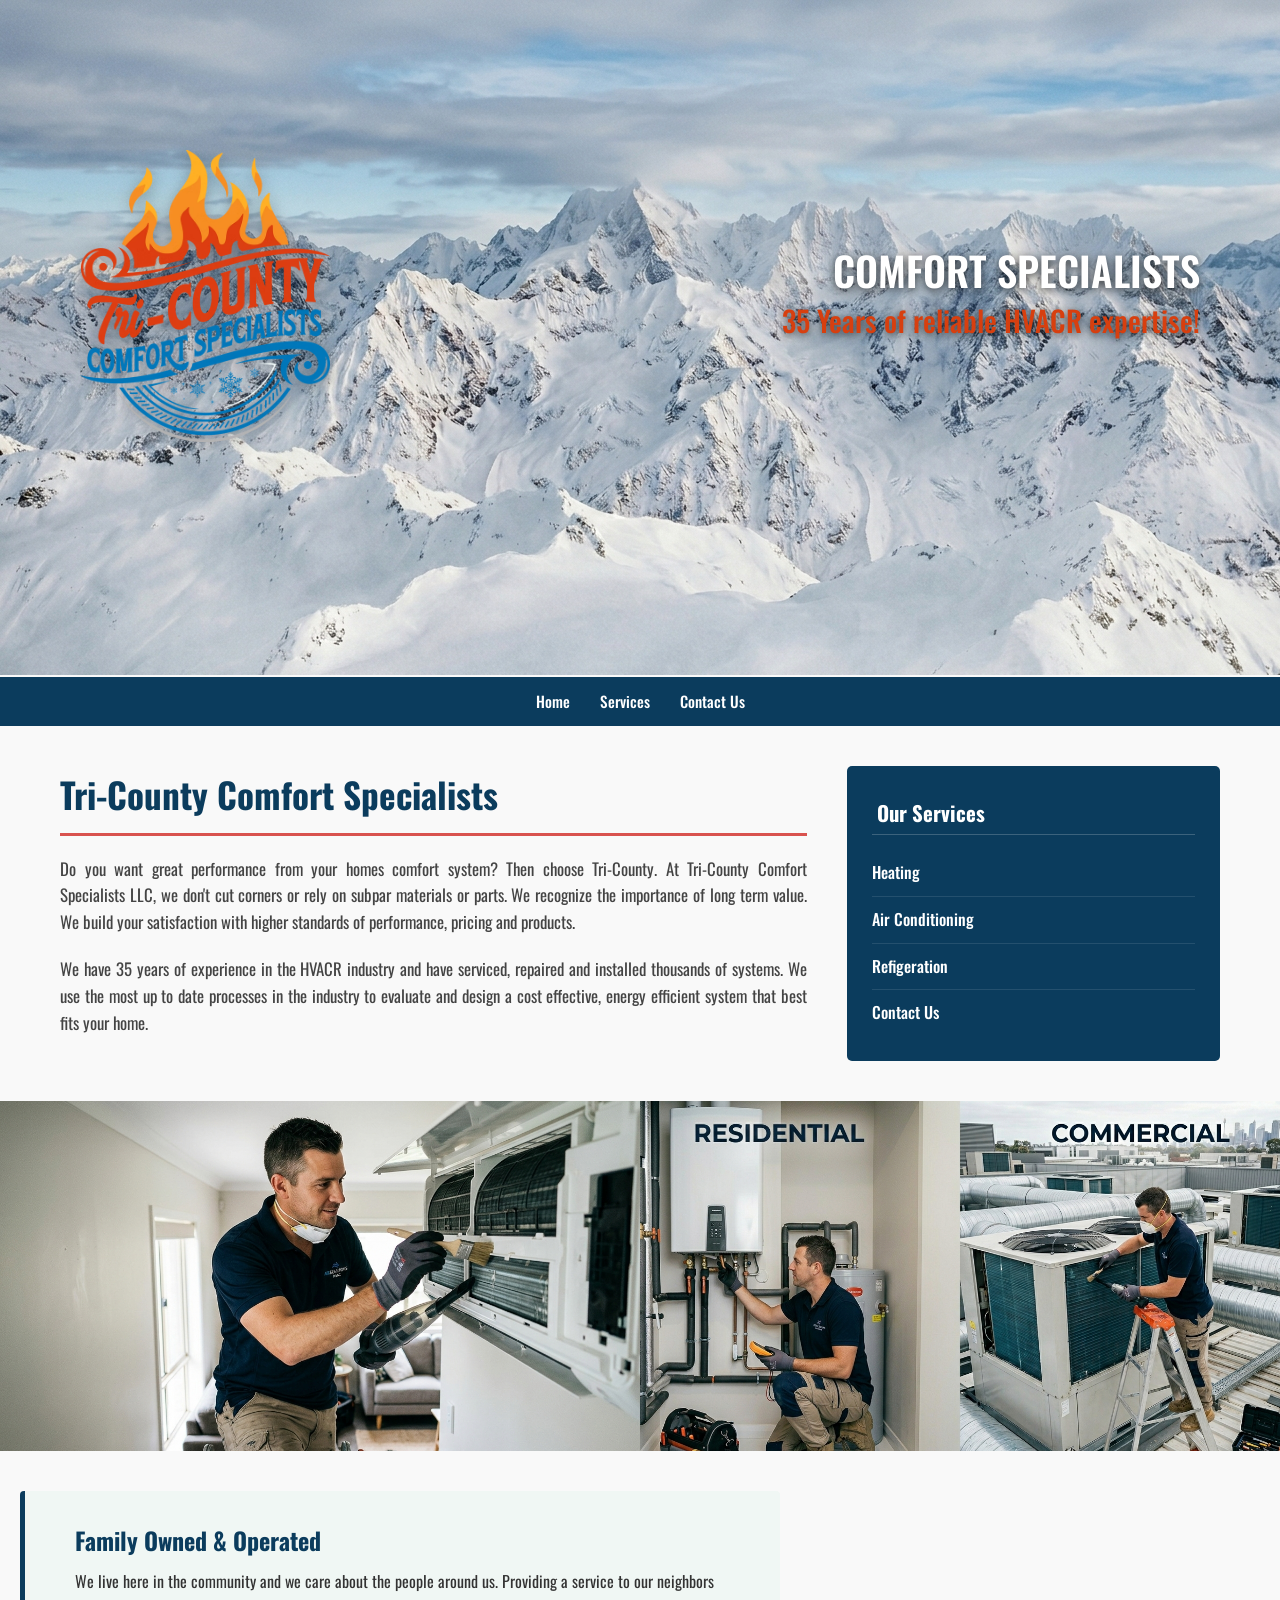
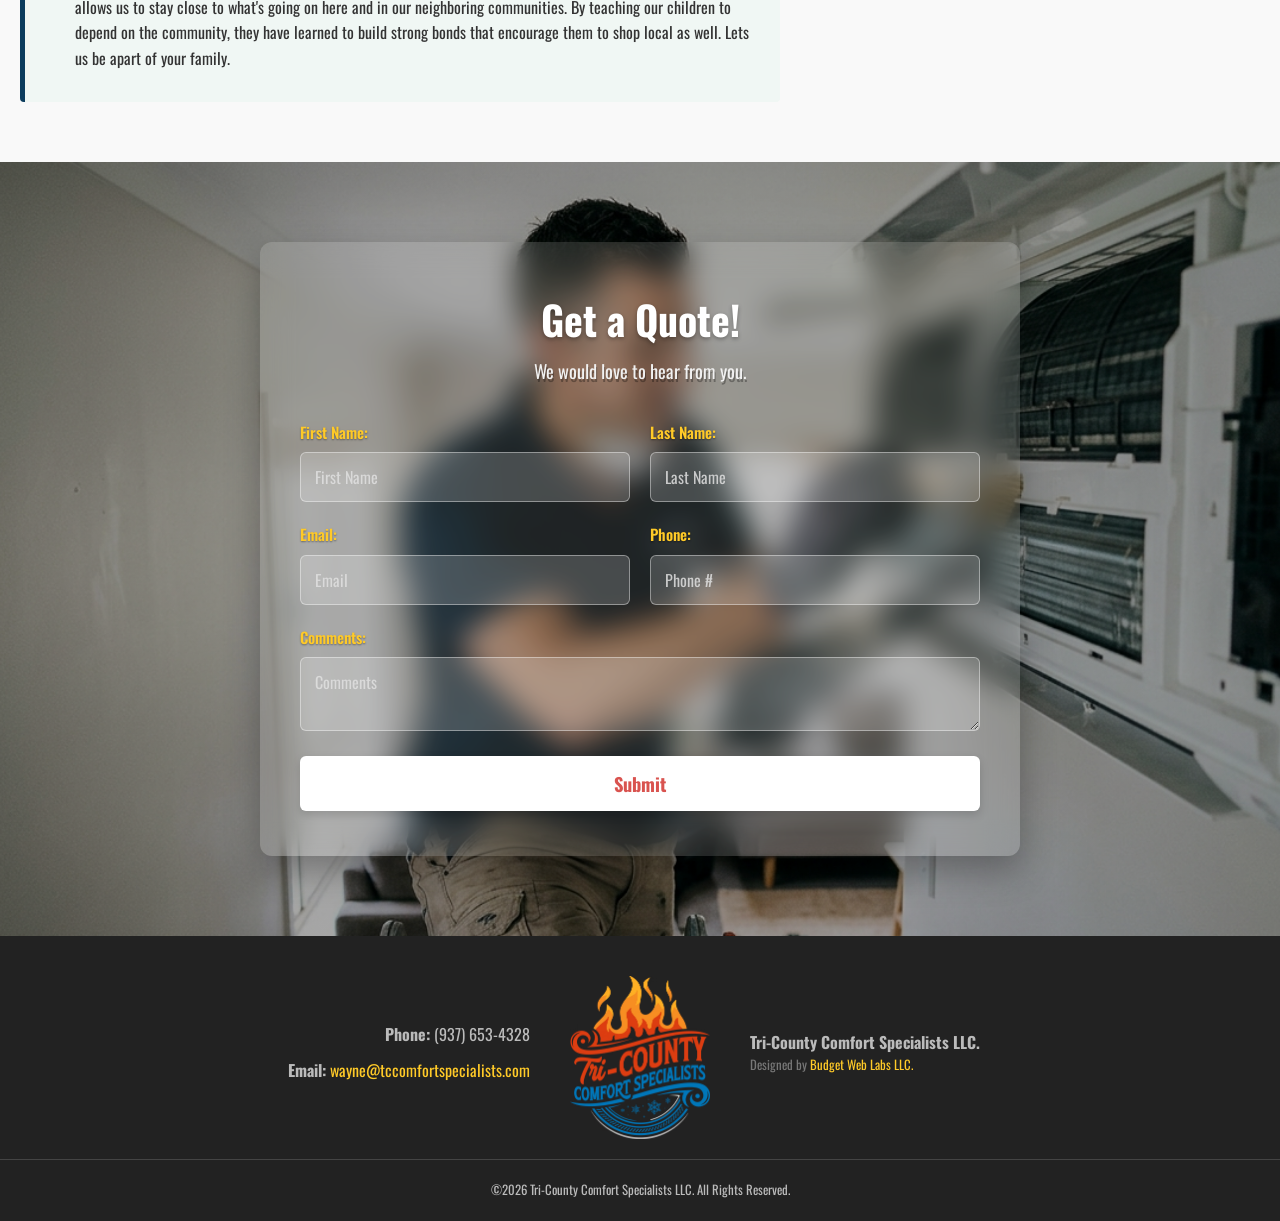
==== index.html @ 0894dfff "Initial Commitment2" ====
<!DOCTYPE html>
<html lang="en">
    <head>
        <meta charset="UTF-8">
        <meta name="viewport" content="width=device-width, initial-scale=1.0">
        <title>Tri-County Comfort Specialists | Home</title>
        <link rel="preconnect" href="https://fonts.googleapis.com">
        <link rel="preconnect" href="https://fonts.gstatic.com" crossorigin>
        <link href="https://fonts.googleapis.com/css2?family=Oswald:wght@200..700&display=swap" rel="stylesheet">
        <link rel="stylesheet" href="style.css">
    </head>

    <body>
        <div class="hero-wrapper">
            <!--Hero Banner image -->
            <section class="hero-banner">
                <img src="headerimage.png" alt="HVAC Servicing banner">
            </section>
            <div class="hero-logo-group">
                <img src="trilogo.png"  class="hero-overlay-image" alt="Tri-County Logo">
                <div class="hero-logo-text">
                    <h2>Comfort Specialists</h2>
                    <p>35 Years of reliable HVACR expertise!</p>
                </div>
            </div>
            
        </div>

        <header>
            <div class="nav-container">
                <ul class="nav-menu">
                    <li><a href="index.html">Home</a></li>
                    <li><a href="#">Services</a></li>
                    <li><a href="#">Contact Us</a></li>
                </ul>
            </div>
        </header>

        <main class="container">
            <div class="main-layout">

                <div class="content-section">
                    <h1>Tri-County Comfort Specialists</h1>
                    <p>Do you want great performance from your homes comfort system? Then choose Tri-County. At Tri-County Comfort Specialists LLC, we don't cut corners or rely on subpar materials or parts. We recognize the importance of long term value. We build your satisfaction with higher standards of performance, pricing and products.</p>
                    <p>We have 35 years of experience in the HVACR industry and have serviced, repaired and installed thousands of systems. We use the most up to date processes in the industry to evaluate and design a cost effective, energy efficient system that best fits your home.</p>
                </div>
                <aside class="sidebar">
                    <div class="service-list">
                        <h3>Our Services</h3>
                        <ul>
                            <li><a href="#">Heating</a></li>
                            <li><a href="#">Air Conditioning</a></li>
                            <li><a href="#">Refigeration</a></li>
                            <li><a href="#">Contact Us</a></li>
                        </ul>
                    </div>
                </aside>
            </div>
        </main>

        <div class="content-gallery">
            <img src="accleaning.png" alt="Man Cleaning ac unit">
            <img src="Services.png" alt="Commmercial/Residential services">
        </div>

        <div class="highlight-box">
            <h2>Family Owned & Operated</h2>
            <p>We live here in the community and we care about the people around us. Providing a service to our neighbors allows us to stay close to what's going on here and in our neighboring communities. By teaching our children to depend on the community, they have learned to build strong bonds that encourage them to shop local as well. Lets us be apart of your family.</p>
        </div>

        <section id="contact" class="contact-parallax-banner">
            <div class="frosted-form-box">
                <h2>Get a Quote!</h2>
                <p class="form-subtitle">We would love to hear from you.</p>

                <form action="#" method="post">
                    <div class="form-grid">
                        <div class="form-group">
                            <label for="first-name">First Name:</label>
                            <input type="text" name="first-name" id="first-name" placeholder="First Name" required>
                        </div>
                        <div class="form-group">
                            <label for="last-name">Last Name:</label>
                            <input type="text" name="last-name" id="last-name" placeholder="Last Name" required>
                        </div>
                        <div class="form-group">
                            <label for="email">Email:</label>
                            <input type="email" name="email" id="email" placeholder="Email" required>
                        </div>
                        <div class="form-group">
                            <label for="phone">Phone:</label>
                            <input type="tel" id="phone" name="phone" placeholder="Phone #" required>
                        </div>
                        <div class="form-group full-width">
                            <label for="comments">Comments:</label>
                            <textarea name="comments" id="comments" name="comments" placeholder="Comments" required></textarea>
                        </div>
                    </div>
                    <button type="submit" class="glass-submit-btn">Submit</button>
                </form>
            </div>
        </section>

        <!--Footer area-->
        <footer>
            <div class="footer-grid">

                <div class="footer-contact left-align">
                    <p><strong>Phone:</strong> (937) 653-4328</p>
                    <p><strong>Email:</strong> <a href="mailto:wayne@tccomforspecialists.com">wayne@tccomfortspecialists.com</a></p>
                </div>

                <div class="footer-logo-center">
                    <img src="trilogo.png" alt="Tri-County footer logo">
                </div>

                <div class="footer-contact right-align">
                    <h4>Tri-County Comfort Specialists LLC.</h4>
                    <p style="font-size: 0.8rem; color: #777;">Designed by <a href="https://www.budgetweblabs.com" target="_blank">Budget Web Labs LLC.</a></p>
                </div>
            </div>
                <div class="footer-bottom">
                    <p>&copy;2026 Tri-County Comfort Specialists LLC. All Rights Reserved.</p>
                </div>
        </footer>
    </body>
</html>
---- style.css ----
*{
    box-sizing: border-box;
    margin: 0;
    padding: 0;
    font-family: 'Oswald', sans-serif;
}

body {
    background-color: #f9f9f9;
    color: #333;
    line-height: 1.6;
}

.container {
    max-width: 1200px;
    margin: 0 auto;
    padding: 0 20px;
}

/* Hero image banner */
.hero-logo-group {
    position: absolute;
    top: 150px;
    left: 0;
    right: 0;
    width: 100%;

    max-width: 1200px;
    margin: 0 auto;
    padding: 0 40px;

    display: flex;
    justify-content: space-between;
    align-items: center;
    z-index: 10;
}

.hero-overlay-image {
    max-width: 250px;
    height: auto;
    filter: drop-shadow(0px 4px 8px rgba(0,0,0,0.3));
    transition: all 0.3s ease;
}

.hero-logo-text {
    color: #ffffff;
    text-align: right;
    text-shadow: 0px 2px 8px rgba(0,0,0,0.7);
}

.hero-logo-text h2 {
    font-size: 2.5rem;
    font-weight: 600;
    text-transform: uppercase;
    color: #fff;
    margin: 0;
    line-height: 1.1;
}

.hero-logo-text p {
    font-size: 1.8rem;
    color: #d73f0f;
    margin: 5px 0 0 0;
    font-weight: 500;
}
@media (max-width: 768px) {
    .hero-logo-group {
        top: 15px;
        left: 50%;
        transform: translateX(-50%);
        flex-direction: column;
        text-align: center;
        gap: 10px;
        width: 90%;
    }
    .hero-overlay-image {
        max-width: 100px;
    }
    .hero-logo-text {
        text-align: center;
    }
    .hero-logo-text h2 {
        font-size: 1.4rem;
    }
    .hero-logo-text p {
        font-size: 0.9rem;
    }
}

/* Header and nav */
header {
    position: -webkit-sticky;
    position: sticky;
    top: 0;
    left: 0;
    width: 100%;
    z-index: 9999;
    background: #0b3c5d;
    margin-top: -5px;
    backdrop-filter: blur(5px);
    -webkit-backdrop-filter: blur(5px);
}

.nav-container {
    display: flex;
    justify-content: center;
    align-items: center;
    padding: 12px 20px;
    max-width: 1200px;
    margin: 0 auto;
}
@media (max-width: 600px) {
    .nav-container {
        flex-direction: column;
        gap: 10px;
        text-align: center;
    }
}

.nav-menu {
    display: flex;
    justify-content: center;        
    list-style: none;
    gap: 30px;
    flex-wrap: wrap;
}

.nav-menu a {
    text-decoration: none;
    color: #ffffff;
    font-weight: 500;
    font-size: 0.95rem;
    transition: color 0.2s;
}

.nav-menu a:hover {
    color: #ffca28;
    opacity: 0.9;
}

.nav-menu a.active {
    font-weight: bold;
    color: #d9534f;
}

/* Main content Layout */
.main-layout {
    display: grid;
    grid-template-columns: 2fr 1fr;
    gap: 40px;
    margin: 40px auto;
}
@media (max-width: 768px) {
    .main-layout {
        grid-template-columns: 1fr;
    }
}

/* Left column: content */
.content-section h1 {
    color: #0b3c5d;
    font-size: 2.2rem;
    margin-bottom: 20px;
    border-bottom: 3px solid #d9534f;
    padding-bottom: 10px;
}

.content-section p {
    margin-bottom: 20px;
    font-size: 1.05rem;
    color: #444;
    text-align: justify;
}

.content-gallery {
    display: grid;
    grid-template-columns: 1fr 1fr;
    gap: 0;
    margin: 40px 0;
    width: 100vw;
    position: relative;
    left: 50%;
    right: 50%;
    margin-left: -50vw;
    margin-right: -50vw;
}

.content-gallery img {
    width: 100%;
    height: 350px;
    object-fit: cover;
    display: block;
    border-radius: 0;
}
@media (max-width: 600px) {
    .content-gallery {
        grid-template-columns: 1fr; 
    }
    .content-gallery img {
        height: 220px;
    }
}

/* Highligh Box configuration */
.highlight-box {
    background-color: #f0f7f4;
    border-left: 5px solid #0b3c5d;
    padding: 30px 30px 30px 50px;
    max-width: 760px;
    margin: 40px auto 60px 20px;
    border-radius: 4px;
}

.highlight-box h2 {
    color: #0b3c5d;
    margin-bottom: 10px;
    font-size: 1.5rem;
}

/* Right column: sidebar / Services */
.sidebar {
    display: flex;
    flex-direction: column;
    gap: 20px;
}

.service-list {
    background: #0b3c5d;
    color: #fff;
    padding: 25px;
    border-radius: 5px;
}


.service-list h3 {
    margin-bottom: 15px;
    font-size: 1.3rem;
    border-bottom: 1px solid rgba(255,255,255,0.2);
    padding: 5px;
}

.service-list ul {
    list-style: none;
}

.service-list li {
    padding: 10px 0;
    border-bottom: 1px solid rgba(255,255,255,0.1);
}

.service-list li:last-child {
    border-bottom: none;
}

.service-list a {
    color: #fff;
    text-decoration: none;
    font-weight: 500;
    display: block;
    transition: transform 0.2s;
}

.service-list a:hover {
    color: #ffca28;
    transform: translateX(5px);
}

/* Full width frosted glass banner section */
.contact-parallax-banner {
    width: 100vw;
    position: relative;
    left: 50%;
    right: 50%;
    margin-left: -50vw;
    margin-right: -50vw;
    margin-top: 60px;
    margin-bottom: 0;
    padding: 80px 20px;

    background-image: linear-gradient(rgba(0,0,0,0.35), rgba(0,0,0,0.35)), url('accleaning.png');
    background-size: cover;
    background-position: center center;
    background-repeat: no-repeat;

    display: flex;
    justify-content: center;
    align-items: center;
}

/* Translucent frost container box */
.frosted-form-box {
    background: rgba(255,255,255,0.12);
    backdrop-filter: blur(15px);
    -webkit-backdrop-filter: blur(15px);

    width: 100%;
    max-width: 760px;
    padding: 45px 40px;
    border-radius: 12px;
    border: 1px rgba(255,255,255,0.25);
    box-shadow: 0 15px 35px rgba(0,0,0,0.3);
}

.frosted-form-box h2 {
    color: #ffffff;
    font-size: 2.5rem;
    font-weight: 700;
    text-align: center;
    margin-bottom: 5px;
    text-shadow: 0 2px 4px rgba(0,0,0,0.3);
}

.frosted-form-box .form-subtitle {
    color: #f1f1f1;
    font-size: 1.15rem;
    text-align: center;
    margin-bottom: 35px;
    text-shadow:  1px 3px rgba(0,0,0,0.3); 
}

.frosted-form-box .form-grid {
    display: grid;
    grid-template-columns: 1fr 1fr;
    gap: 20px;
}

.frosted-form-box .form-group {
    display: flex;
    flex-direction: column;
}

.frosted-form-box .form-group.full-width {
    grid-column: span 2;
}

.frosted-form-box label {
    color: #ffca28;
    font-weight: 600;
    font-size: 0.95rem;
    margin-bottom: 8px;
    text-shadow: 0 1px 2px rgba(0,0,0,0.4);
}

/* Semi-Transparent input fields */
.frosted-form-box input,
.frosted-form-box textarea {
    background: rgba(255,255,255,0.18);
    border: 1px solid rgba(255,255,255,0.4);
    border-radius: 6px;
    padding: 12px 14px;
    color: #ffffff;
    font-size: 1rem;
    width: 100%;
    transition: all 0.25s ease;
}

.frosted-form-box input::placeholder,
.frosted-form-box textarea::placeholder {
    color: #e0e0e0;
    opacity: 0.85;
}

.frosted-form-box input:focus,
.frosted-form-box textarea:focus {
    outline: none;
    background: rgba(255,255,255,0.28);
    border-color: #ffca28;
    box-shadow: 0 0 10px rgba(255,202,40,0.3);
}

/* Full width action button */
.glass-submit-btn {
    background: #ffffff;
    color: #d9534f;
    border: none;
    width: 100%;
    padding: 14px;
    font-size: 1.15rem;
    font-weight: 700;
    border-radius: 6px;
    cursor: pointer;
    margin-top: 25px;
    box-shadow: 0 4px 10px rgba(0,0,0,0.15);
    transition: all 0.25s ease;
}

.glass-submit-btn:hover {
    background: #f4f4f4;
    transform: translateY(-2px);
    box-shadow: 0 6px 15px rgba(0,0,0,0.25);
}
/* Mobile responsive view adjustments */
@media (max-width: 650px) {
    .contact-parallax-banner {
        padding: 40px 15px;
    }
    .frosted-form-box {
        padding: 30px 20px;
    }
    .frosted-form-box .form-grid {
        grid-template-columns: 1fr;
    }
    .frosted-form-box .form-group.full-width {
        grid-column: span 1;
    }
    .frosted-form-box h2 {
        font-size: 2rem;
    }
}

/* Footer */
footer {
    background-color: #222;
    color: #bbb;
    padding: 40px 0 20px 0;

    display: block !important;
    width: 100% !important;
    clear: both !important;
}

.footer-grid {
    display: grid !important;
    grid-template-columns: 1fr auto 1fr;
    align-items: center;
    gap: 30px;
    margin-bottom: 30px;

    max-width: 1200px !important;
    margin: 0 auto !important;
    padding: 0 20px !important;
}

.footer-contact {
    width: 100%;
}

.footer-contact.left-align {
    text-align: right;
}

.footer-contact.right-align {
    text-align: left;
}

/* Centering logo */
.footer-logo-center {
    display: flex;
    justify-content: center;
    align-items: center;
    padding: 0 10px;
}

.footer-logo-center img {
    max-width: 140px;
    height: auto;
    display: block;   
}
@media (max-width: 768px) {
    .footer-grid {
        grid-template-columns: 1fr !important;
        gap: 25px;
        text-align: center;
    }
    .footer-logo-center {
        grid-row: 1;
    }
    .footer-contact.left-align, .footer-contact.right-align {
        text-align: center;
    }
}

.footer-contact p {
    margin-bottom: 10px;
}

.footer-contact a {
    color: #ffca28;
    text-decoration: none;
}

.footer-bottom {
    text-align: center;
    border-top: 1px solid #444;
    padding-top: 20px;
    margin-top: 20px;
    font-size: 0.8rem;

    width: 100%;
    margin: 20px 0 0 0;
}
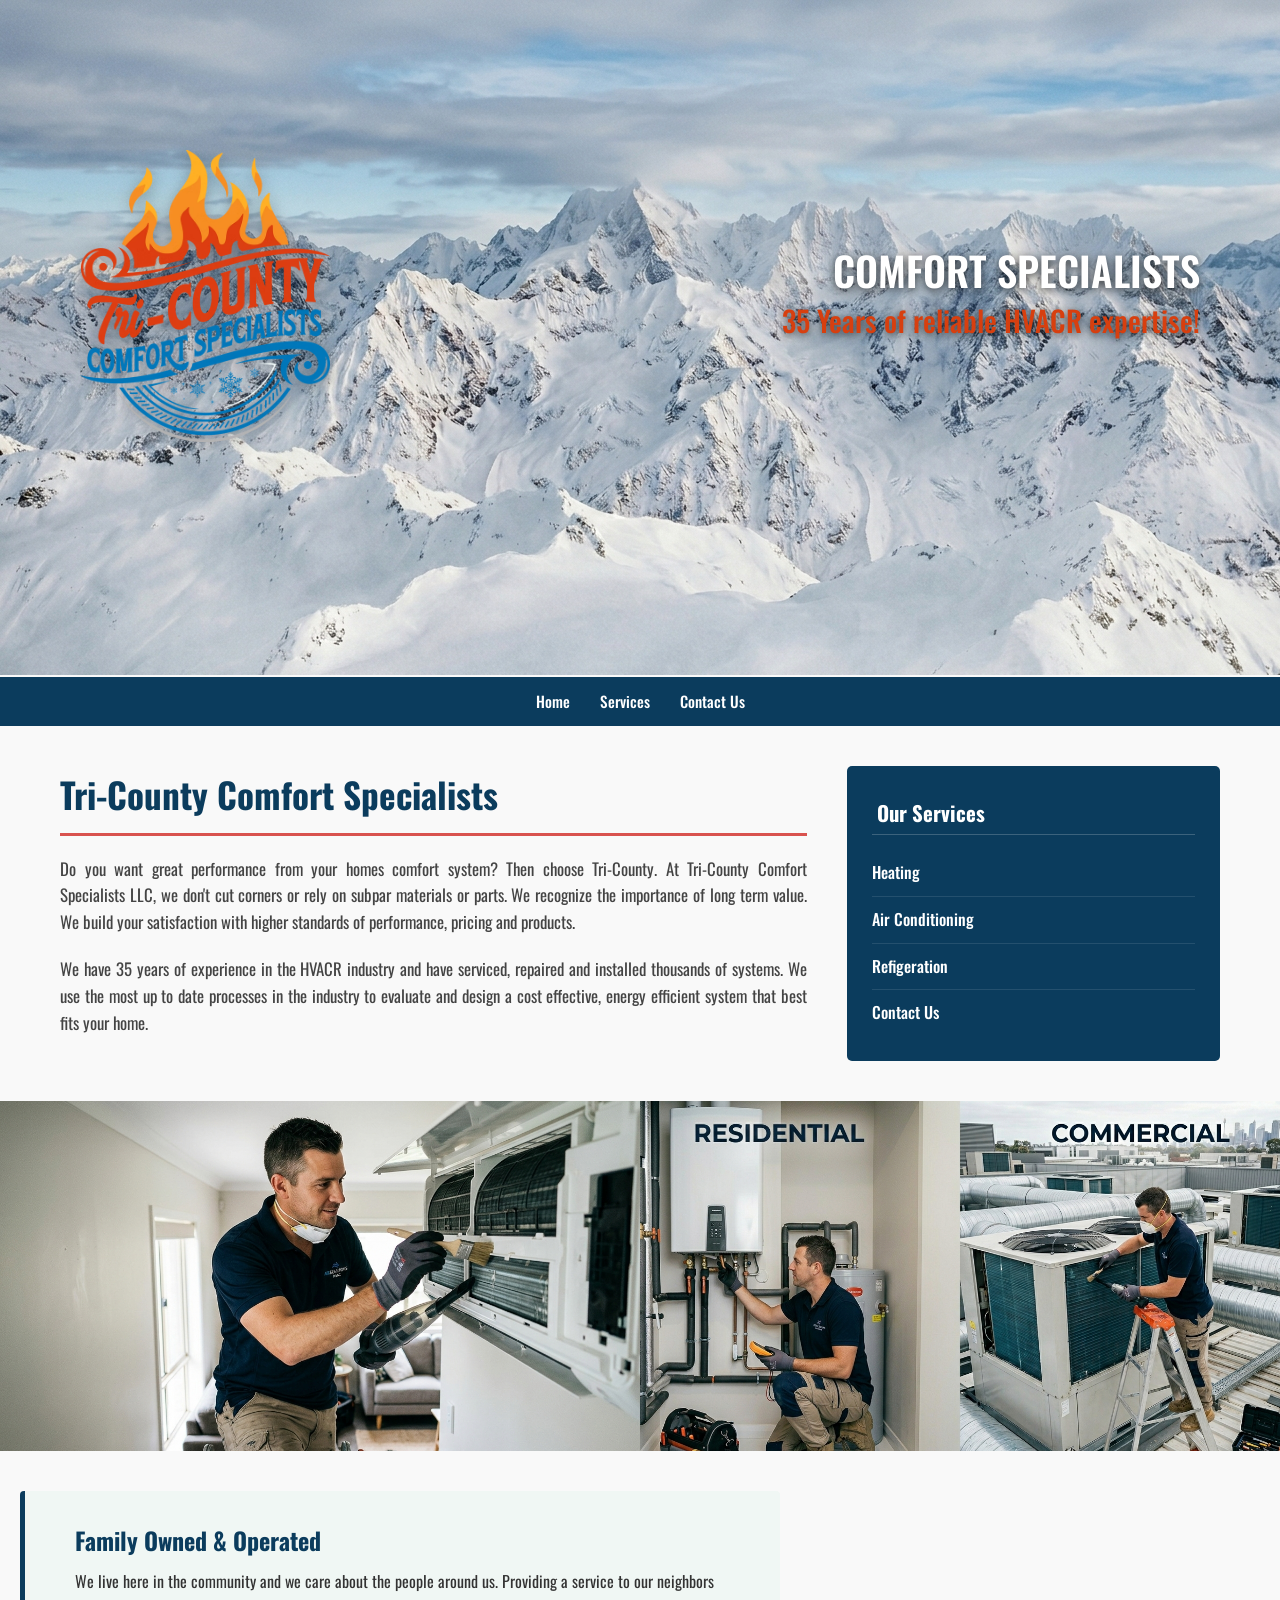
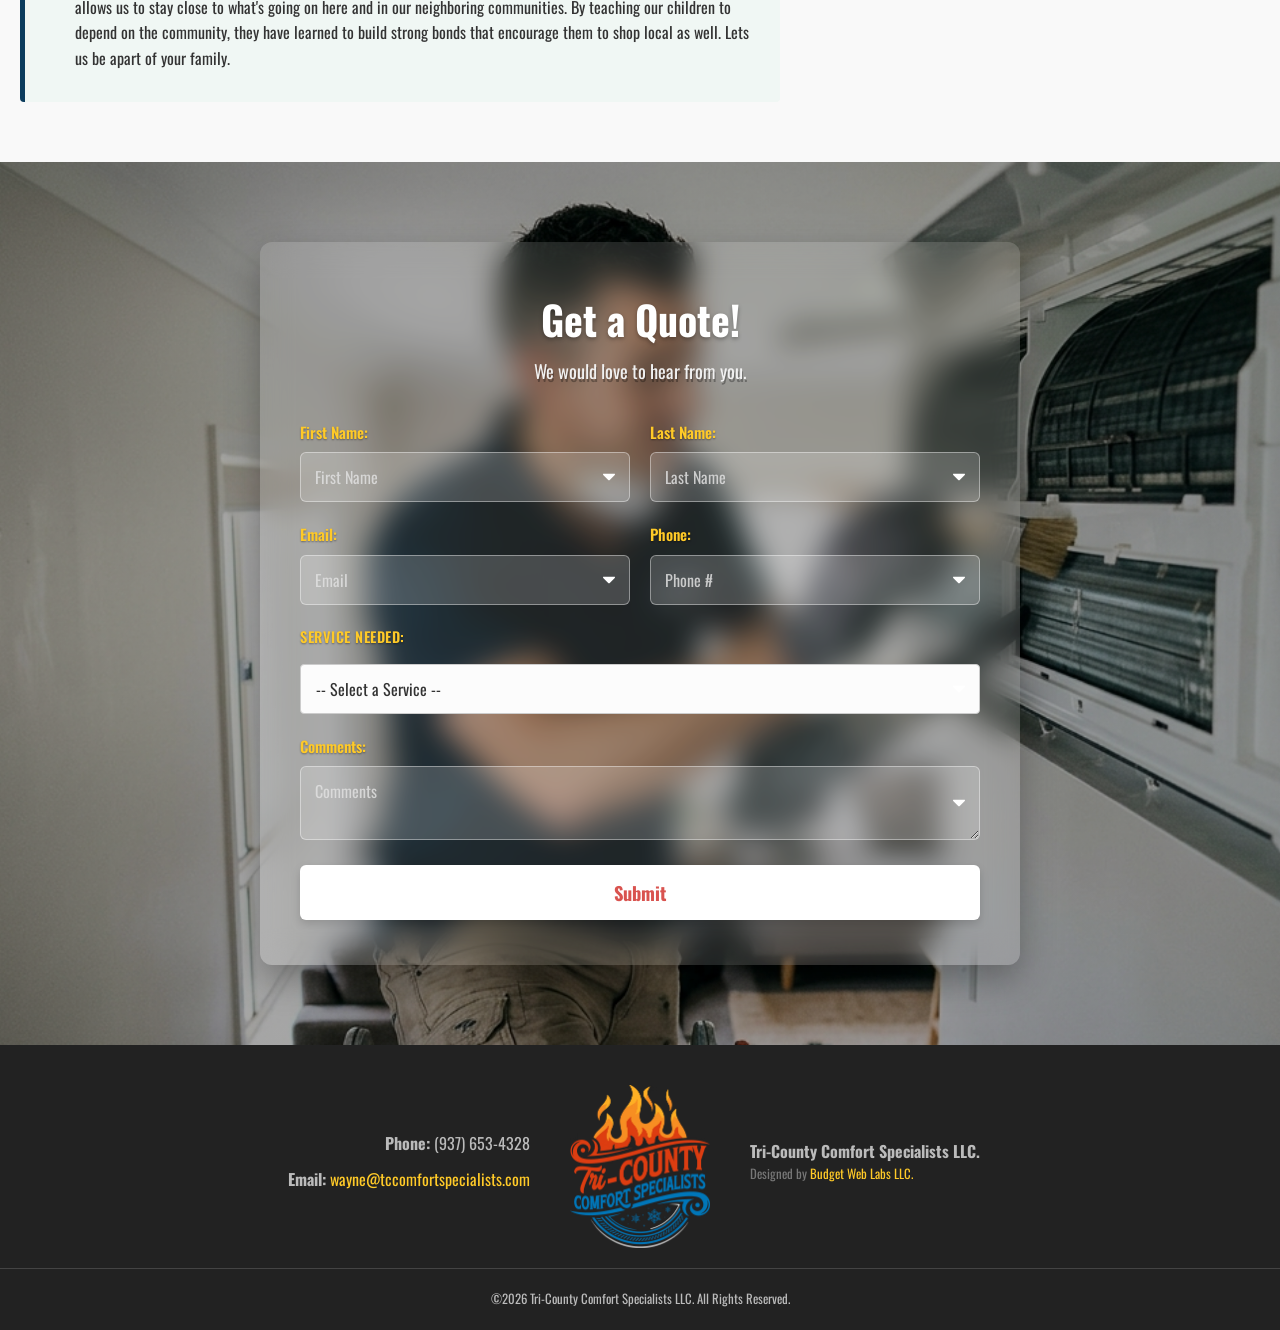
==== commit feb92883: "New-update" ====
--- a/index.html
+++ b/index.html
@@ -30,8 +30,8 @@
             <div class="nav-container">
                 <ul class="nav-menu">
                     <li><a href="index.html">Home</a></li>
-                    <li><a href="#">Services</a></li>
-                    <li><a href="#">Contact Us</a></li>
+                    <li><a href="service.html">Services</a></li>
+                    <li><a href="contact.html">Contact Us</a></li>
                 </ul>
             </div>
         </header>
@@ -48,15 +48,98 @@
                     <div class="service-list">
                         <h3>Our Services</h3>
                         <ul>
-                            <li><a href="#">Heating</a></li>
-                            <li><a href="#">Air Conditioning</a></li>
-                            <li><a href="#">Refigeration</a></li>
-                            <li><a href="#">Contact Us</a></li>
+                            <li><a href="#" data-service="heating">Heating</a></li>
+                            <li><a href="#" data-service="ac">Air Conditioning</a></li>
+                            <li><a href="#" data-service="refrigeration">Refigeration</a></li>
+                            <li><a href="#" data-service="contact">Contact Us</a></li>
                         </ul>
                     </div>
                 </aside>
+
+                <div id="service-overlay" class="overlay-modal">
+                    <div class="overlay-content">
+                        <button class="close-overlay-btn" aria-label="Close overlay">&times;</button>
+                        <h2 id="overlay-title">Service Title</h2>
+                        <p id="overlay-description">Brief descrition or introductory text about this specific service will appear here dynamically.</p>
+                        
+                        <a href="#" id="overlay-target-link" class="overlay-action-btn">Learn More & View Details</a>
+                    </div>
+                </div>
+
             </div>
         </main>
+
+        <script>
+            document.addEventListener('DOMContentLoaded', () => {
+                // Service data dictionary 
+                const serviceData = {
+                    heating: {
+                        title: "Heating Services",
+                        desc: "From system installations to seasonal tune-ups, we keep your indoor spaces warm and comfortable.",
+                        link: "service.html#heating"
+                    },
+                    ac: {
+                        title: "Air Conditioning",
+                        desc: "Stay cool all summer. We provide expert AC maintenance, rapid repairs, and energy-efficient system setups.",
+                        link: "service.html#ac" 
+                    },
+                    refrigeration: {
+                        title: "Commercial Refrigeration",
+                        desc: "Reliable cooling solutions for businesses. We handle walk-in freezers, display cases, and industrial cooling maintenance.",
+                        link: "service.html#refrigeration"
+                    },
+                    contact: {
+                        title: "Get in Touch",
+                        desc: "Have an emergency or need an immediate quote? Reach out to our team directly right now.",
+                        link: "contact.html"
+                    }
+                };
+
+                // DOM Elements
+                const overlay = document.getElementById('service-overlay');
+                const overlayTitle = document.getElementById('overlay-title');
+                const overlayDesc = document.getElementById('overlay-description');
+                const overlayLink = document.getElementById('overlay-target-link');
+                const closeBtn = document.querySelector('.close-overlay-btn');
+
+                // Open overlay on click
+                document.querySelectorAll('.service-list a[data-service]').forEach(sidebarLink => {
+                    sidebarLink.addEventListener('click', (e) => {
+                        
+                        const serviceKey = sidebarLink.getAttribute('data-service');
+
+                        if (serviceKey === 'contact') return;
+
+                        if (overlay) {
+                            e.preventDefault();
+
+                            const data = serviceData[serviceKey];
+                            if (data) {
+                                overlayTitle.textContent = data.title;
+                                overlayDesc.textContent = data.desc;
+
+                                if (overlayLink) {
+                                    overlayLink.setAttribute('href', data.link);
+                                }
+
+                                overlay.classList.add('open');
+                            }
+                        } else {
+                            e.preventDefault();
+                            window.location.href = `service.html#${serviceKey}`;
+                        }
+                    });
+                });
+                
+                if (overlay && closeBtn) {
+                    const closeOverlay = () => overlay.classList.remove('open');
+                    closeBtn.addEventListener('click', closeOverlay);
+                    overlay.addEventListener('click', (e) => {
+                        if (e.target === overlay) closeOverlay();
+                    });
+                }
+            });
+        </script>
 
         <div class="content-gallery">
             <img src="accleaning.png" alt="Man Cleaning ac unit">
@@ -91,6 +174,16 @@
                             <label for="phone">Phone:</label>
                             <input type="tel" id="phone" name="phone" placeholder="Phone #" required>
                         </div>
+                        <div class="form-groups full-width">
+                                <label for="service-type">Service Needed:</label>
+                                <select name="service-type" id="service-type" required style="width: 100%; padding: 12px 15px; border: 1px solid #cccccc; background-color: #fcfcfc; border-radius: 4px; font-family: 'Oswald', sans-serif; font-size: 1rem; color: #333333; outline: none;">
+                                    <option value="" disabled selected>-- Select a Service --</option>
+                                    <option value="Heating">Heating</option>
+                                    <option value="AC">Air Conditioning</option>
+                                    <option value="Refrigeration">Refrigeration</option>
+                                    <option value="Emergency Services">Emergency Services</option>
+                                </select>
+                        </div>
                         <div class="form-group full-width">
                             <label for="comments">Comments:</label>
                             <textarea name="comments" id="comments" name="comments" placeholder="Comments" required></textarea>
@@ -123,5 +216,6 @@
                     <p>&copy;2026 Tri-County Comfort Specialists LLC. All Rights Reserved.</p>
                 </div>
         </footer>
+
     </body>
 </html>
--- a/style.css
+++ b/style.css
@@ -265,6 +265,90 @@
     transform: translateX(5px);
 }
 
+/* The full-screen background dim */
+.overlay-modal {
+    position: fixed;
+    top: 0;
+    left: 0;
+    width: 100%;
+    height: 100%;
+    background-color: rgba(0,0,0,0.6);
+    display: flex;
+    justify-content: center;
+    align-items: center;
+    z-index: 1000;
+
+    /* When active, display the overlay */
+    opacity: 0;
+    visibility: hidden;
+    transition: opacity 0.3s ease;
+}
+
+.overlay-content {
+    background-color: #ffffff;
+    padding: 40px;
+    border-radius: 12px;
+    max-width: 500px;
+    width: 90%;
+    position: relative;
+    box-shadow: 0 10px 30px rgba(0,0,0,0.2);
+    text-align: center;
+    transform: translateY(-20px);
+    transition: 0.3s ease;
+}
+
+.overlay-modal.open {
+    opacity: 1;
+    visibility: visible;
+}
+
+.overlay-modal.open .overlay-content {
+    transform: translateY(0);
+}
+
+/* Close button */
+.close-overlay-btn {
+    position: absolute;
+    top: 15px;
+    right: 20px;
+    background: none;
+    border: none;
+    font-size: 2rem;
+    cursor: pointer;
+    color: #666;
+}
+
+.close-overlay-btn:hover {
+    color: #000;
+}
+
+.overlay-content h2 {
+    color: #0b3c5d;
+    margin-bottom: 15px;
+}
+
+.overlay-content p {
+    color: #555555;
+    margin-bottom: 25px;
+    line-height: 1.5;
+}
+
+/* The button linking to the services section */
+.overlay-action-btn {
+    display: inline-block;
+    background-color: #d73f0f;
+    color: #ffffff;
+    padding: 12px 30px;
+    text-decoration: none;
+    border-radius: 6px;
+    font-weight: 600;
+    transition: background-color 0.2s ease;
+}
+
+.overlay-action-btn:hover {
+    background-color: #d9534f;
+}
+
 /* Full width frosted glass banner section */
 .contact-parallax-banner {
     width: 100vw;
@@ -343,7 +427,11 @@
 
 /* Semi-Transparent input fields */
 .frosted-form-box input,
-.frosted-form-box textarea {
+.frosted-form-box textarea, .frosted-form-box select {
+    appearance: none;
+    -webkit-appearance: none;
+    -moz-appearance: none;
+
     background: rgba(255,255,255,0.18);
     border: 1px solid rgba(255,255,255,0.4);
     border-radius: 6px;
@@ -352,6 +440,17 @@
     font-size: 1rem;
     width: 100%;
     transition: all 0.25s ease;
+
+    background-image: url('data:image/svg+xml;charset=US-ASCII,%3Csvg%20xmlns%3D%22http%3A//www.w3.org/2000/svg%22%20width%3D%22292.4%22%20height%3D%22292.4%22%3E%3Cpath%20fill%3D%22%23ffffff%22%20d%3D%22M287%2069.4a17.6%2017.6%200%200%200-13-5.4H18.4c-5%200-9.3%201.8-12.9%205.4A17.6%2017.6%200%200%200%200%2082.2c0%205%201.8%209.3%205.4%2012.9l128%20127.9c3.6%203.6%207.8%205.4%2012.8%205.4s9.2-1.8%2012.8-5.4L287%2095c3.5-3.5%205.4-7.8%205.4-12.8%200-5-1.9-9.2-5.5-12.8z%22/%3E%3C/svg%3E');
+    background-repeat: no-repeat;
+    background-position: right 14px top 50%;
+    background-size: 12px auto;
+    padding-right: 40px;
+}
+
+.frosted-form-box select option {
+    background: #252525;
+    color: #ffffff;
 }
 
 .frosted-form-box input::placeholder,
@@ -361,7 +460,7 @@
 }
 
 .frosted-form-box input:focus,
-.frosted-form-box textarea:focus {
+.frosted-form-box textarea:focus, .frosted-form-box select:focus {
     outline: none;
     background: rgba(255,255,255,0.28);
     border-color: #ffca28;
@@ -488,4 +587,671 @@
 
     width: 100%;
     margin: 20px 0 0 0;
+}
+/* ==========================================================
+Services Page - Hero Section
+=============================================================*/
+.section-hero {
+    width: 100%;
+    overflow: hidden;
+    position: relative;
+}
+
+.hero-image {
+    width: 100%;
+    position: relative;
+    max-height: 400px;
+}
+
+.hero-image img {
+    width: 100%;
+    height: 400px;
+    object-fit: cover;
+    display: block;
+}
+
+/* Linear backdrop overlay matching my carousel/form styling */
+.hero-text {
+    position: absolute;
+    top: 0;
+    left: 0;
+    width: 100%;
+    height: 100%;
+    background: linear-gradient(to top, rgba(0,0,0,0.6) 0%, rgba(0,0,0,0.2) 100%);
+    display: flex;
+    justify-content: center;
+    align-items: center;
+    text-align: center;
+    padding: 20px;
+}
+
+/* Styled to match your oswald headers */
+.hero-text h2 {
+    font-family: 'Oswald', sans-serif;
+    color: #ffffff;
+    font-size: 3.5rem;
+    text-transform: uppercase;
+    letter-spacing: 2px;
+    text-shadow: 2px 2px 8px rgba(0,0,0,0.6);
+}
+
+/* Services grid layout */
+.our-services {
+    max-width: 1200px;
+    margin: 60px auto;
+    padding: 0 20px;
+    display: grid;
+    grid-template-columns: repeat(3, 1fr);
+    gap: 30px;
+}
+
+/* Service offering cards */
+.what-we-do {
+    background-color: #ffffff;
+    padding: 40px 30px;
+    text-align: center;
+    border-radius: 8px;
+    border: 1px solid #eeeeee;
+    box-shadow: 0 4px 15px rgba(0,0,0,0.05);
+    transition: transform 0.3s ease, box-shadow 0.3s ease;
+    cursor: pointer;
+}
+
+/* Gentle interactive elevation shift on hover */
+.what-we-do:hover {
+    transform: translateY(-5px);
+    box-shadow: 0 8px 25px rgba(0,0,0,0.1);
+    border-color: #333333;
+}
+
+.what-we-do h3 {
+    font-family: 'Oswald', sans-serif;
+    color: #0b3c5d;
+    font-size: 1.8rem;
+    text-transform: uppercase;
+    letter-spacing: 1px;
+    position: relative;
+    padding-bottom: 15px;
+}
+
+/* Subtle underlying accent line below each title */
+.what-we-do h3::after {
+    content: "";
+    display: block;
+    width: 50px;
+    height: 3px;
+    background-color: #ffca28;
+    margin: 12px auto 0 auto;
+    border-radius: 2px;
+}
+
+/* Modal Overlay Layer */
+.services-modal-overlay {
+    position: fixed;
+    top: 0;
+    left: 0;
+    width: 100%;
+    height: 100%;
+    background-color: rgba(0, 0, 0, 0.7); /* Dims out the backdrop site content */
+    display: flex;
+    justify-content: center;
+    align-items: center;
+    z-index: 2000; /* Layers cleanly over headers and banners */
+    
+    /* Hidden States */
+    opacity: 0;
+    visibility: hidden;
+    transition: opacity 0.3s ease, visibility 0.3s ease;
+}
+
+/* Appended class via JS to trigger presentation display fade */
+.services-modal-overlay.active {
+    opacity: 1;
+    visibility: visible;
+}
+
+/* Inner Modal Content Card Box */
+.services-modal-content {
+    background-color: #ffffff;
+    padding: 40px;
+    border-radius: 12px;
+    max-width: 550px;
+    width: 90%;
+    position: relative;
+    box-shadow: 0 10px 30px rgba(0, 0, 0, 0.25);
+    text-align: center;
+    transform: translateY(-30px);
+    transition: transform 0.3s ease;
+}
+
+.services-modal-overlay.active .services-modal-content {
+    transform: translateY(0);
+}
+
+/* Close Button (X) */
+.close-modal-btn {
+    position: absolute;
+    top: 15px;
+    right: 20px;
+    background: none;
+    border: none;
+    font-size: 2.2rem;
+    cursor: pointer;
+    color: #777777;
+    transition: color 0.2s ease;
+}
+
+.close-modal-btn:hover {
+    color: #333333;
+}
+
+#modal-service-title {
+    font-family: 'Oswald', sans-serif;
+    text-transform: uppercase;
+    color: #ffca28;
+    font-size: 2.2rem;
+    margin-bottom: 10px;
+}
+
+.modal-divider {
+    width: 60px;
+    height: 3px;
+    background-color: #333333;
+    border: none;
+    margin: 0 auto 20px auto;
+}
+
+#modal-service-desc {
+    color: #555555;
+    font-size: 1rem;
+    line-height: 1.6;
+    margin-bottom: 30px;
+    text-align: justify;
+}
+
+/* Internal Call to Action Button */
+.modal-quote-btn {
+    display: inline-block;
+    background-color: #d73f0f;
+    color: #ffffff;
+    text-decoration: none;
+    padding: 12px 30px;
+    border-radius: 6px;
+    font-weight: 600;
+    text-transform: uppercase;
+    letter-spacing: 0.5px;
+    transition: background-color 0.2s ease;
+}
+
+.modal-quote-btn:hover {
+    background-color: #d9534f;
+}
+
+/* Mobile adjustments for serivces page */
+@media (max-width: 768px) {
+    .hero-text h2 {
+        font-size: 2.5rem;
+    }
+    .hero-image img,
+    .hero-image {
+        height: 250px;
+    }
+    .our-services {
+        grid-template-columns: 1fr;
+        gap: 20px;
+        margin: 40px auto;
+    }
+    .what-we-do {
+        padding: 30px 20px;
+    }
+}
+/*==============================================================
+Home Comfort highlight copy block
+===============================================================*/
+.comfort-highlight {
+    background-color: #ffffff;
+    padding: 60px 0;
+    width: 100%;
+}
+
+.comfort-content {
+    max-width: 950px;
+    margin: 0 auto;
+    text-align: center;
+}
+
+.comfort-content p {
+    font-family: 'Oswald', sans-serif;
+    color: #3b82f6;
+    font-size: 1.6rem;
+    font-weight: 700;
+    line-height: 1.8;
+    letter-spacing: 0.3px;
+    word-spacing: 1px;
+}
+@media (max-width: 768px) {
+    .comfort-highlight {
+        padding: 40px 0;
+    }
+    .comfort-content p {
+        font-size: 1.25rem;
+        line-height: 1.6;
+        padding: 0 10px;
+    }
+}
+
+/*==============================================================
+What we offer section styles
+================================================================*/
+.offerings-section {
+    background-color: #6da1f7;
+    padding: 80px 0;
+    width: 100%;
+}
+
+/* Master grid splits layout into main title(left) and card layout(right) */
+.offerings-grid {
+    display: grid;
+    grid-template-columns: 1fr 3fr;
+    gap: 50px;
+    align-items: start;
+}
+
+/* Main section title styling */
+.offerings-header h2 {
+    font-family: 'Oswald', sans-serif;
+    color: #1d3557;
+    font-size: 3rem;
+    text-transform: uppercase;
+    letter-spacing: 1px;
+    line-height: 1.2;
+    position: sticky;
+    top: 20px;
+}
+
+/* Right content box: 2-column grid row track */
+.offerings-content-grid {
+    display: grid;
+    grid-template-columns: repeat(2, 1fr);
+    gap: 60px 40px;
+}
+
+/* Individual offering grid blocks */
+.offer-item {
+    display: flex;
+    flex-direction: column;
+    gap: 12px;
+}
+
+/* Offering item titles */
+.offer-item h3 {
+    font-family: 'Oswald', sans-serif;
+    color: #1d3557;
+    font-size: 1.4rem;
+    text-transform: uppercase;
+    letter-spacing: 0.5px;
+    margin: 0;
+    line-height: 1.3;
+}
+
+/* Offering paragraph texts */
+.offer-item p {
+    font-family: 'Oswald', sans-serif;
+    color: #ffffff;
+    font-size: 0.95rem;
+    line-height: 1.6;
+    font-weight: 500;
+    margin: 0;
+    text-align: justify;
+}
+@media (max-width: 992px) {
+    .offerings-section {
+        grid-template-columns: 1fr;
+        gap: 40px;
+    }
+    .offerings-header h2 {
+        font-size: 2.2rem;
+        text-align: center;
+    }
+}
+@media (max-width: 650px) {
+    .offerings-section {
+        padding: 50px 0;
+    }
+    .offerings-content-grid {
+        grid-template-columns: 1fr;
+        gap: 35px;
+    }
+    .offer-item {
+        text-align: center;
+    }
+    .offer-item p {
+        text-align: left;
+    }
+}
+
+/*================================================================
+Reviews Carousel
+=================================================================*/
+.review-section {
+    background-color: #6da1f7;
+    padding: 80px 0;
+    width: 100%;
+}
+
+.reviews-title {
+    font-family: 'Oswald', sans-serif;
+    text-align: center;
+    color: #1d3557;
+    font-size: 2.5rem;
+    text-transform: uppercase;
+    margin-bottom: 40px;
+}
+
+/* Viewport window masking frams */
+.review-carousel-window {
+    width: 100%;
+    max-width: 800px;
+    margin: 0 auto;
+    overflow: hidden;
+    position: relative;
+}
+
+/* Linear container strip */
+.review-carousel-engine {
+    display: flex;
+    width: 100%;
+    height: 100%;
+    transition: transform 0.6s cubic-bezier(0.25, 1, 0.5, 1);
+}
+
+/* Individual slide boundaries */
+.review-slide {
+    width: 100%;
+    min-width: 100%;
+    flex-shrink: 0;
+    box-sizing: border-box;
+    padding: 10px;
+}
+
+/* The visual review presentation box */
+.review-card {
+    background-color: #ffffff;
+    border-radius: 8px;
+    padding: 40px 50px;
+    box-shadow: 0 4px 20px rgba(0, 0, 0, 0.05);
+    border: 1px solid #eeeeee;
+    text-align: center;
+}
+
+/* Star Icons */
+.review-stars {
+    color: #1d3557;
+    font-size: 1.5rem;
+    margin-bottom: 20px;
+}
+
+.review-text {
+    font-family: 'Oswald', sans-serif;
+    color: #555555;
+    font-size: 1.15rem;
+    line-height: 1.7;
+    font-style: italic;
+    margin-bottom: 25px;
+}
+
+.review-author {
+    text-transform: uppercase;
+    letter-spacing: 0.5px;
+    margin: 0;
+}
+@media (max-width: 768px) {
+    .reviews-title {
+        font-size: 2rem;
+    }
+    .review-card {
+        padding: 30px 20px;
+    }
+    .review-text {
+        font-size: 1rem;
+        line-height: 1.6;
+    }
+}
+/*=================================================================
+Contact page / white layout
+==================================================================*/
+.contact-page-section {
+    background-color: #ffffff;
+    padding: 60px 0;
+    width: 100%;
+}
+
+/* Flex layout wrapper */
+.contact-layout-wrapper {
+    display: grid;
+    grid-template-columns: 1.6fr 1fr;
+    gap: 40px;
+    align-items: start;
+}
+
+/* Form container card */
+.clean-form-box {
+    background-color: #ffffff;
+    width: 100%;
+    padding: 40px;
+    border-radius: 8px;
+    border: 1px solid #e0e0e0;
+    box-shadow: 0 4px 20px rgba(0, 0, 0, 0.05);
+}
+
+.clean-form-box h2 {
+    font-family: 'Oswald', sans-serif;
+    color: #1d3557;
+    font-size: 2.5rem;
+    text-transform: uppercase;
+    margin-bottom: 5px;
+}
+
+.form-subtitle {
+    font-family: 'Oswald', sans-serif;
+    color: #666666;
+    font-size: 1.1rem;
+    margin-bottom: 30px;
+}
+
+/* Sidebar wrapper collection stack */
+.location-sidebar {
+    display: flex;
+    flex-direction: column;
+    gap: 25px;
+    width: 100%;
+}
+
+/* Map card display frame box */
+.map-card-container {
+    width: 100%;
+    border-radius: 8px;
+    overflow: hidden;
+    border: 1px solid #e0e0e0;
+    box-shadow: 0 4px 20px rgba(0, 0, 0, 0.05);
+    line-height: 0;
+}
+
+/* Shared text styling block for contact and operational metric details */
+.info-block-card {
+    background-color: #ffffff;
+    padding: 30px;
+    border-radius: 8px;
+    border: 1px solid #e0e0e0;
+    box-shadow: 0 4px 20px rgba(0, 0, 0, 0.05);
+}
+
+.info-block-card h3 {
+    font-family: 'Oswald', sans-serif;
+    color: #1d3557;
+    font-size: 1.5rem;
+    text-transform: uppercase;
+    margin-bottom: 15px;
+    letter-spacing: 0.5px;
+    border-bottom: 2px solid #6da1f7;
+    padding-bottom: 6px;
+}
+
+.info-block-card p {
+    font-family: 'Oswald', sans-serif;
+    color: #555555;
+    font-size: 1rem;
+    line-height: 1.6;
+    margin-bottom: 12px;
+}
+
+.info-block-card p:last-child {
+    margin-bottom: 0;
+}
+
+.info-block-card a {
+    color: #1d3557;
+    text-decoration: none;
+    font-weight: 600;
+    transition: color 0.2s ease;
+}
+
+.info-block-card a:hover {
+    color: #6da1f7;
+}
+
+/* Hours list presentation mechanics */
+.hours-list {
+    list-style: none;
+    padding: 0;
+    margin: 0;
+    font-family: 'Oswald', sans-serif;
+    color: #555555;
+}
+
+.hours-list li {
+    display: flex;
+    justify-content: space-between;
+    padding: 8px 0;
+    border-bottom: 1px dashed #eeeeee;
+}
+
+.hours-list li:last-child {
+    border-bottom: none;
+}
+
+.hours-list .emergency-highlight {
+    color: #1d3557;
+    font-weight: 700;
+    text-transform: uppercase;
+    font-size: 0.95rem;
+    margin-top: 5px;
+    padding-bottom: 0;
+    justify-content: center;
+}
+@media (max-width: 992px) {
+    .contact-layout-wrapper {
+        grid-template-columns: 1fr;
+        gap: 35px;
+    }
+}
+@media (max-width: 768px) {
+    .info-block-card {
+        padding: 25px 20px
+    }
+}
+
+/* Inner grid architectures */
+.form-grids {
+    display: grid;
+    grid-template-columns: repeat(2, 1fr);
+    gap: 20px;
+}
+
+.form-groups {
+    display: flex;
+    flex-direction: column;
+    gap: 8px;
+}
+
+.form-groups.full-width {
+    grid-column: span 2;
+}
+
+.form-groups label {
+    font-family: 'Oswald', sans-serif;
+    font-size: 0.9rem;
+    text-transform: uppercase;
+    color: #ffca28;
+    letter-spacing: 0.5px;
+}
+
+/* Fields styling */
+.form-groups input, .form-groups textarea {
+    width: 100%;
+    padding: 12px 15px;
+    border: 1px solid #cccccc;
+    background-color: #fcfcfc;
+    border-radius: 4px;
+    font-family: 'Segoe UI', sans-serif;
+    font-size: 1rem;
+    color: #333333;
+    outline: none;
+    transition: border-color 0.2s ease, background-color 0.2s ease;
+}
+
+/* Highlight focus interaction anchor states */
+.form-groups input:focus,
+.form-groups textarea:focus {
+    border-color: #6da1f7; /* High-visibility theme blue border highlight */
+    background-color: #ffffff;
+}
+
+.form-groups textarea {
+    resize: vertical;
+    min-height: 140px;
+}
+
+/* Solid Action Button Theme */
+.solid-submit-btn {
+    display: inline-block;
+    background-color: #d73f0f; /* Strong primary branding dark blue fill */
+    color: #ffffff;
+    border: none;
+    border-radius: 4px;
+    padding: 14px 40px;
+    font-family: 'Oswald', sans-serif;
+    font-size: 1.1rem;
+    text-transform: uppercase;
+    letter-spacing: 1px;
+    cursor: pointer;
+    margin-top: 15px;
+    transition: background-color 0.2s ease, transform 0.1s ease;
+}
+
+.solid-submit-btn:hover {
+    background-color: #d9534f; /* Subtle lighten tint on pointer hover */
+}
+
+.solid-submit-btn:active {
+    transform: scale(0.98);
+}
+@media (max-width: 768px) {
+    .clean-form-box {
+        padding: 30px 20px;
+        border: none; /* Strips card boundaries on small screens to conserve space */
+        box-shadow: none;
+    }
+
+    .form-grid {
+        grid-template-columns: 1fr; /* Drops down to a clean, readable mobile stack track */
+    }
+
+    .form-group.full-width {
+        grid-column: span 1;
+    }
+    
+    .solid-submit-btn {
+        width: 100%; /* Makes submission button thumb-friendly on mobile touchscreens */
+    }
 }
